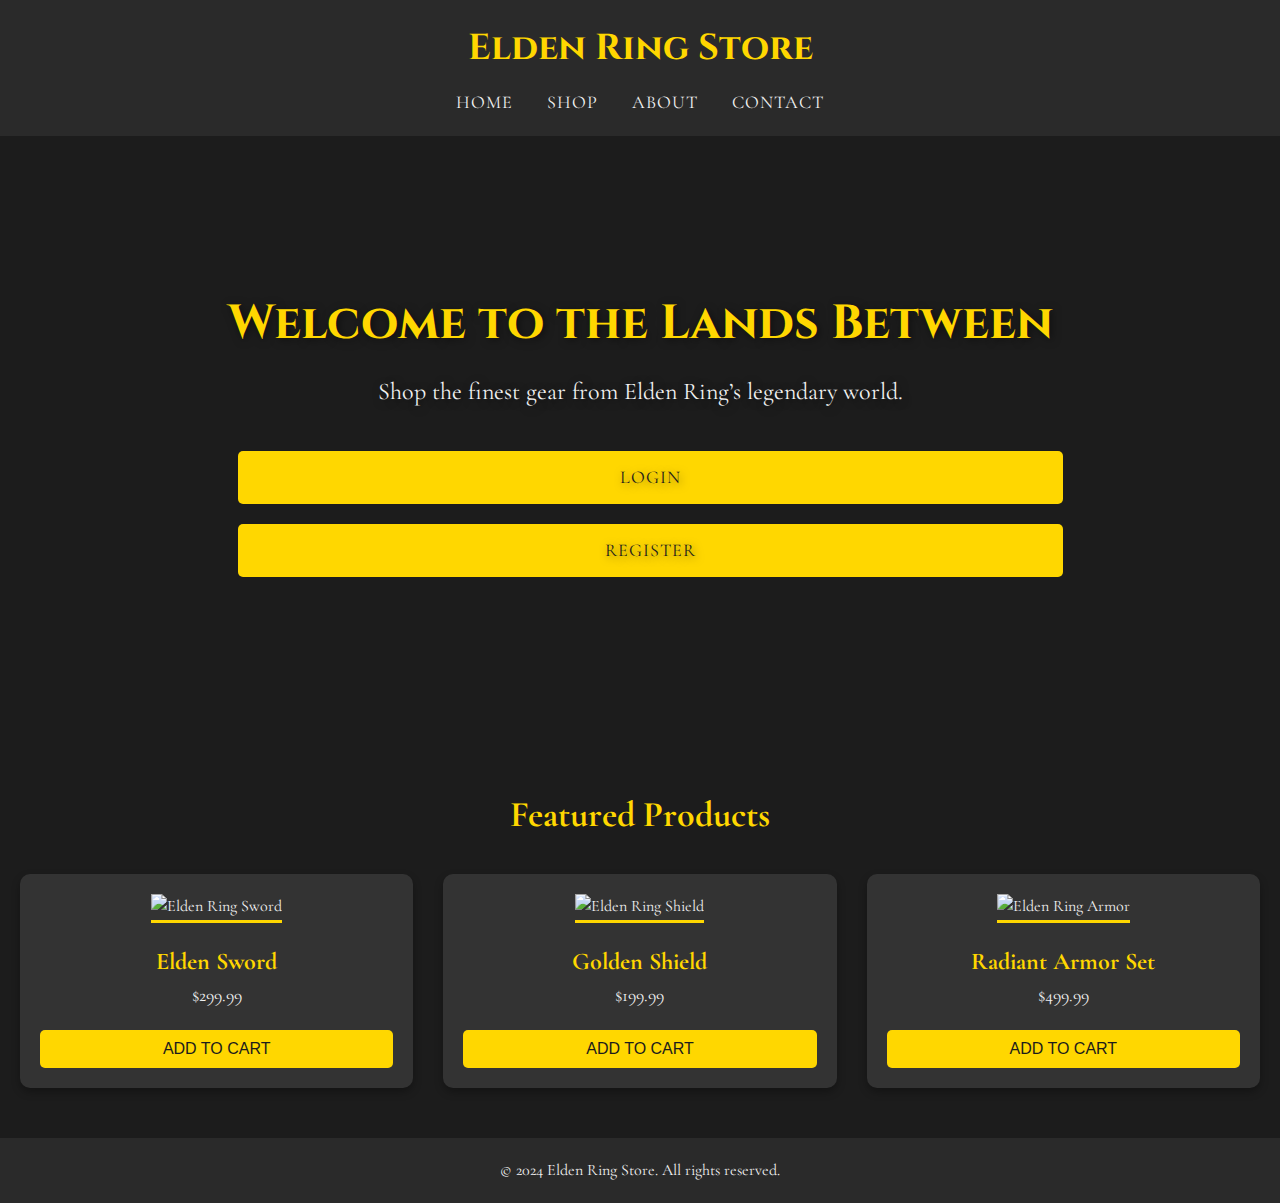
==== index.html @ 111ab296 "Frontend tamplate made mostly with AI, will polish manually later as it is not the focus of the proj" ====
<!DOCTYPE html>
<html lang="en">
<head>
    <meta charset="UTF-8">
    <meta name="viewport" content="width=device-width, initial-scale=1.0">
    <meta name="description" content="Elden Ring-inspired E-Commerce">
    <title>Elden Ring Store</title>
    <link href="https://fonts.googleapis.com/css2?family=Cormorant+Garamond&family=Cinzel:wght@700&display=swap" rel="stylesheet">
    <link rel="stylesheet" href="style.css">
</head>
<body>
    <header class="header">
        <div class="logo">
            <h1>Elden Ring Store</h1>
        </div>
        <nav class="nav">
            <ul>
                <li><a href="index.html">Home</a></li>
                <li><a href="shop.html">Shop</a></li>
                <li><a href="about.html">About</a></li>
                <li><a href="contact.html">Contact</a></li>
            </ul>
        </nav>
    </header>

    <!-- Hero Section with Login/Register Buttons -->
    <section class="hero">
        <div class="hero-text">
            <h2>Welcome to the Lands Between</h2>
            <p>Shop the finest gear from Elden Ring’s legendary world.</p>
            <div class="cta-buttons">
                <a href="login.html" class="btn hero-btn">Login</a>
                <a href="register.html" class="btn hero-btn">Register</a>
            </div>
        </div>
    </section>

    <!-- Featured Products Section -->
    <section class="products">
        <h2>Featured Products</h2>
        <div class="product-grid">
            <div class="product-card">
                <img src="sword.jpg" alt="Elden Ring Sword">
                <h3>Elden Sword</h3>
                <p>$299.99</p>
                <button class="btn">Add to Cart</button>
            </div>
            <div class="product-card">
                <img src="shield.jpg" alt="Elden Ring Shield">
                <h3>Golden Shield</h3>
                <p>$199.99</p>
                <button class="btn">Add to Cart</button>
            </div>
            <div class="product-card">
                <img src="armor.jpg" alt="Elden Ring Armor">
                <h3>Radiant Armor Set</h3>
                <p>$499.99</p>
                <button class="btn">Add to Cart</button>
            </div>
        </div>
    </section>

    <footer class="footer">
        <p>&copy; 2024 Elden Ring Store. All rights reserved.</p>
    </footer>

    <script src="script.js"></script>
</body>
</html>
---- style.css ----
* {
    margin: 0;
    padding: 0;
    box-sizing: border-box;
}

body {
    font-family: 'Cormorant Garamond', serif;
    background-color: #1c1c1c; /* Dark gray */
    color: #f1f1f1;
    line-height: 1.6;
}

header {
    background-color: #2a2a2a; /* Darker gray */
    padding: 20px;
    text-align: center;
}

header .logo h1 {
    font-family: 'Cinzel', serif;
    color: #ffd700; /* Gold accent */
    font-size: 36px;
}

header .nav ul {
    list-style: none;
    margin-top: 10px;
}

header .nav ul li {
    display: inline;
    margin: 0 15px;
}

header .nav ul li a {
    color: #f1f1f1;
    text-decoration: none;
    font-size: 18px;
    text-transform: uppercase;
    letter-spacing: 1px;
}

header .nav ul li a:hover {
    color: #ffd700;
}

.hero {
    background: url('elden-ring-hero-bg.jpg') center center/cover no-repeat;
    height: 500px;
    display: flex;
    justify-content: center;
    align-items: center;
    text-align: center;
    color: #f1f1f1;
    text-shadow: 2px 2px 8px rgba(0, 0, 0, 0.5);
}

.hero-text h2 {
    font-size: 48px;
    font-family: 'Cinzel', serif;
    color: #ffd700;
}

.hero-text p {
    font-size: 24px;
    margin-top: 10px;
}

.products {
    padding: 50px 20px;
    text-align: center;
}

.products h2 {
    font-size: 36px;
    margin-bottom: 30px;
    color: #ffd700;
}

.product-grid {
    display: grid;
    grid-template-columns: repeat(3, 1fr);
    gap: 30px;
}

.product-card {
    background-color: #333;
    border-radius: 10px;
    padding: 20px;
    text-align: center;
    box-shadow: 0 4px 8px rgba(0, 0, 0, 0.3);
    transition: transform 0.3s ease;
}

.product-card:hover {
    transform: scale(1.05);
}

.product-card img {
    max-width: 100%;
    height: auto;
    border-bottom: 3px solid #ffd700;
    margin-bottom: 20px;
}

.product-card h3 {
    font-size: 24px;
    color: #ffd700;
}

.product-card p {
    font-size: 18px;
    margin-bottom: 20px;
}

.product-card .btn {
    background-color: #ffd700;
    color: #1c1c1c;
    font-size: 16px;
    padding: 10px 20px;
    border: none;
    border-radius: 5px;
    cursor: pointer;
    transition: background-color 0.3s ease;
}

.product-card .btn:hover {
    background-color: #e0c200;
}

footer {
    background-color: #2a2a2a;
    color: #f1f1f1;
    text-align: center;
    padding: 20px;
}
/* General body and background */
body {
    font-family: 'Cormorant Garamond', serif;
    background-color: #1c1c1c; /* Dark gray */
    color: #f1f1f1;
    line-height: 1.6;
}

/* Header */
header {
    background-color: #2a2a2a; /* Darker gray */
    padding: 20px;
    text-align: center;
}

header .logo h1 {
    font-family: 'Cinzel', serif;
    color: #ffd700; /* Gold accent */
    font-size: 36px;
}

header .nav ul {
    list-style: none;
    margin-top: 10px;
}

header .nav ul li {
    display: inline;
    margin: 0 15px;
}

header .nav ul li a {
    color: #f1f1f1;
    text-decoration: none;
    font-size: 18px;
    text-transform: uppercase;
    letter-spacing: 1px;
}

header .nav ul li a:hover {
    color: #ffd700;
}

/* Authentication Form Styles */
.auth-section {
    display: flex;
    justify-content: center;
    align-items: center;
    height: 80vh;
}

.auth-container {
    background-color: #333;
    padding: 30px;
    border-radius: 10px;
    box-shadow: 0 4px 8px rgba(0, 0, 0, 0.3);
    width: 100%;
    max-width: 400px;
}

.auth-container h2 {
    font-size: 30px;
    color: #ffd700;
    text-align: center;
    margin-bottom: 20px;
}

.input-group {
    margin-bottom: 20px;
}

.input-group label {
    font-size: 18px;
    color: #ffd700;
}

.input-group input {
    width: 100%;
    padding: 12px;
    margin-top: 5px;
    background-color: #444;
    border: 2px solid #444;
    color: #f1f1f1;
    font-size: 16px;
    border-radius: 5px;
}

.input-group input:focus {
    border-color: #ffd700;
    outline: none;
}

.btn {
    background-color: #ffd700;
    color: #1c1c1c;
    font-size: 16px;
    padding: 15px 25px;
    width: 100%;
    border: none;
    border-radius: 5px;
    cursor: pointer;
    transition: background-color 0.3s ease;
    text-transform: uppercase;
}

.btn:hover {
    background-color: #e0c200;
}

p {
    text-align: center;
    color: #f1f1f1;
}

a {
    color: #ffd700;
    text-decoration: none;
}

a:hover {
    text-decoration: underline;
}

/* Footer */
footer {
    background-color: #2a2a2a;
    color: #f1f1f1;
    text-align: center;
    padding: 20px;
}
/* General body and background */
body {
    font-family: 'Cormorant Garamond', serif;
    background-color: #1c1c1c; /* Dark gray */
    color: #f1f1f1;
    line-height: 1.6;
}

/* Header */
header {
    background-color: #2a2a2a; /* Darker gray */
    padding: 20px;
    text-align: center;
}

header .logo h1 {
    font-family: 'Cinzel', serif;
    color: #ffd700; /* Gold accent */
    font-size: 36px;
}

header .nav ul {
    list-style: none;
    margin-top: 10px;
}

header .nav ul li {
    display: inline;
    margin: 0 15px;
}

header .nav ul li a {
    color: #f1f1f1;
    text-decoration: none;
    font-size: 18px;
    text-transform: uppercase;
    letter-spacing: 1px;
}

header .nav ul li a:hover {
    color: #ffd700;
}

/* Hero Section */
.hero {
    background: url('elden-ring-hero-bg.jpg') center center/cover no-repeat;
    height: 600px; /* Adjusted for the new buttons */
    display: flex;
    justify-content: center;
    align-items: center;
    text-align: center;
    color: #f1f1f1;
    text-shadow: 2px 2px 8px rgba(0, 0, 0, 0.5);
}

.hero-text h2 {
    font-size: 48px;
    font-family: 'Cinzel', serif;
    color: #ffd700;
}

.hero-text p {
    font-size: 24px;
    margin-top: 10px;
}

.cta-buttons {
    margin-top: 30px;
}

.cta-buttons .btn {
    background-color: #ffd700;
    color: #1c1c1c;
    font-size: 18px;
    padding: 12px 30px;
    border: none;
    border-radius: 5px;
    cursor: pointer;
    text-decoration: none;
    margin: 10px;
    display: inline-block;
    text-transform: uppercase;
    letter-spacing: 1px;
    transition: background-color 0.3s ease;
}

.cta-buttons .btn:hover {
    background-color: #e0c200;
}

.cta-buttons .btn:focus {
    outline: none;
}

/* Featured Products Section */
.products {
    padding: 50px 20px;
    text-align: center;
}

.products h2 {
    font-size: 36px;
    margin-bottom: 30px;
    color: #ffd700;
}

.product-grid {
    display: grid;
    grid-template-columns: repeat(3, 1fr);
    gap: 30px;
}

.product-card {
    background-color: #333;
    border-radius: 10px;
    padding: 20px;
    text-align: center;
    box-shadow: 0 4px 8px rgba(0, 0, 0, 0.3);
    transition: transform 0.3s ease;
}

.product-card:hover {
    transform: scale(1.05);
}

.product-card img {
    max-width: 100%;
    height: auto;
    border-bottom: 3px solid #ffd700;
    margin-bottom: 20px;
}

.product-card h3 {
    font-size: 24px;
    color: #ffd700;
}

.product-card p {
    font-size: 18px;
    margin-bottom: 20px;
}

.product-card .btn {
    background-color: #ffd700;
    color: #1c1c1c;
    font-size: 16px;
    padding: 10px 20px;
    border: none;
    border-radius: 5px;
    cursor: pointer;
    transition: background-color 0.3s ease;
}

.product-card .btn:hover {
    background-color: #e0c200;
}

/* Footer */
footer {
    background-color: #2a2a2a;
    color: #f1f1f1;
    text-align: center;
    padding: 20px;
}
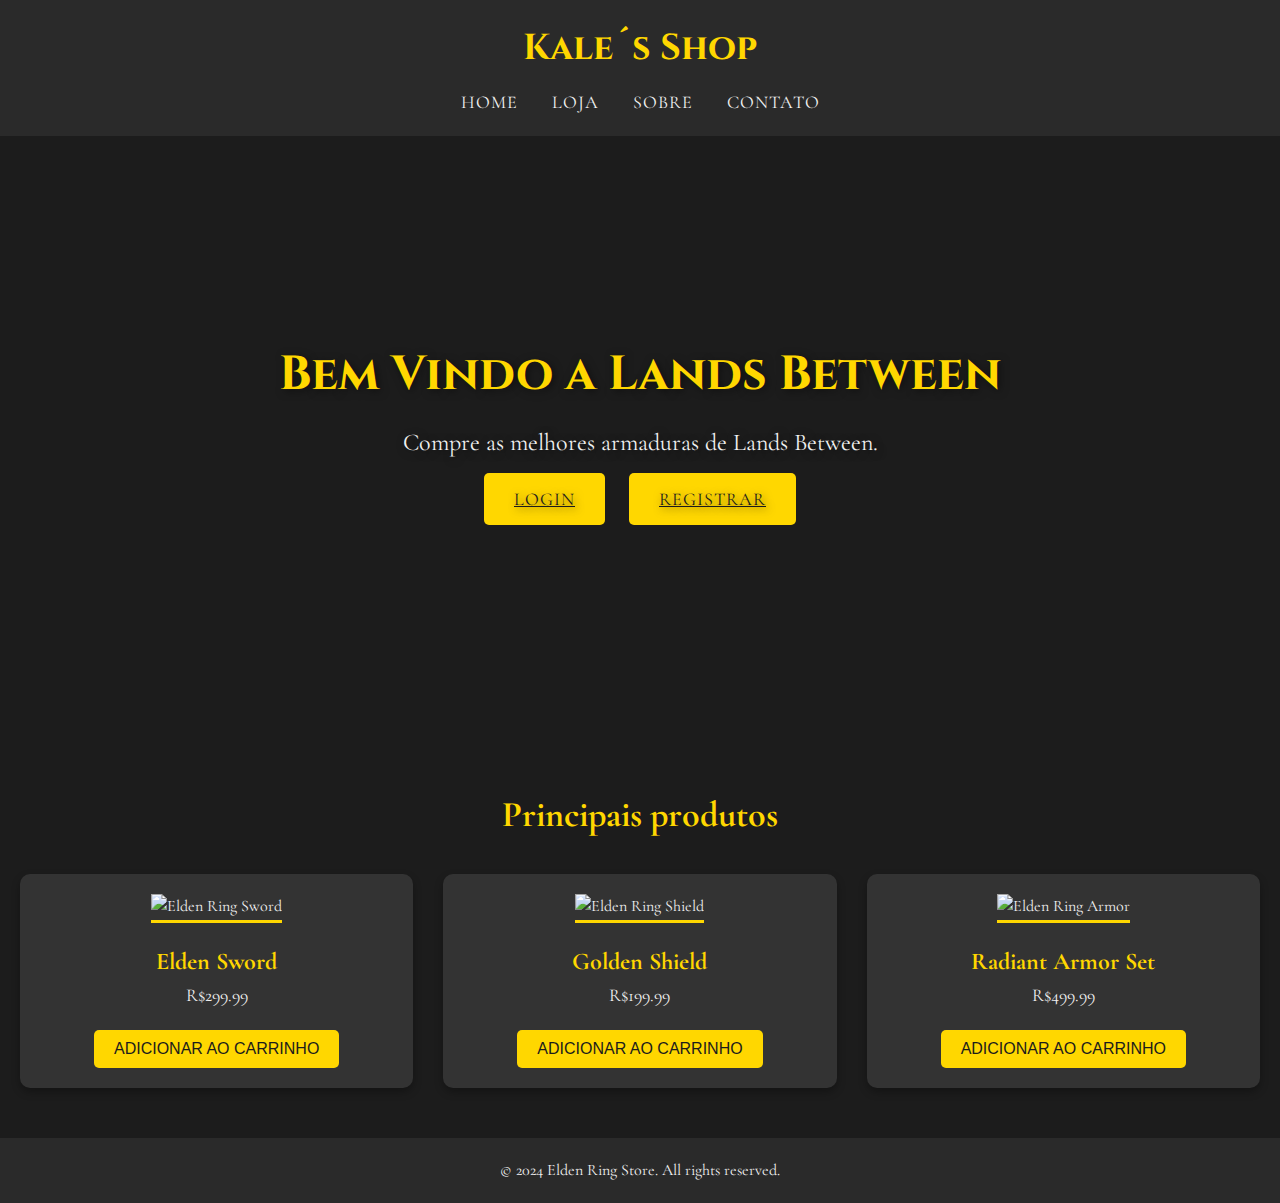
==== commit 5fb604b6: "stuff" ====
--- a/index.html
+++ b/index.html
@@ -1,61 +1,59 @@
 <!DOCTYPE html>
 <html lang="en">
+
 <head>
     <meta charset="UTF-8">
     <meta name="viewport" content="width=device-width, initial-scale=1.0">
-    <meta name="description" content="Elden Ring-inspired E-Commerce">
     <title>Elden Ring Store</title>
-    <link href="https://fonts.googleapis.com/css2?family=Cormorant+Garamond&family=Cinzel:wght@700&display=swap" rel="stylesheet">
+    <link href="https://fonts.googleapis.com/css2?family=Cormorant+Garamond&family=Cinzel:wght@700&display=swap"
+        rel="stylesheet">
     <link rel="stylesheet" href="style.css">
 </head>
+
 <body>
     <header class="header">
         <div class="logo">
-            <h1>Elden Ring Store</h1>
+            <h1>Kale´s Shop</h1>
         </div>
         <nav class="nav">
             <ul>
                 <li><a href="index.html">Home</a></li>
-                <li><a href="shop.html">Shop</a></li>
-                <li><a href="about.html">About</a></li>
-                <li><a href="contact.html">Contact</a></li>
+                <li><a href="Loja.html">Loja</a></li>
+                <li><a href="Sobre.html">Sobre</a></li>
+                <li><a href="Contato.html">Contato</a></li>
             </ul>
         </nav>
     </header>
-
-    <!-- Hero Section with Login/Register Buttons -->
     <section class="hero">
         <div class="hero-text">
-            <h2>Welcome to the Lands Between</h2>
-            <p>Shop the finest gear from Elden Ring’s legendary world.</p>
+            <h2>Bem Vindo a Lands Between</h2>
+            <p>Compre as melhores armaduras de Lands Between.</p>
             <div class="cta-buttons">
                 <a href="login.html" class="btn hero-btn">Login</a>
-                <a href="register.html" class="btn hero-btn">Register</a>
+                <a href="registrar.html" class="btn hero-btn">Registrar</a>
             </div>
         </div>
     </section>
-
-    <!-- Featured Products Section -->
-    <section class="products">
-        <h2>Featured Products</h2>
-        <div class="product-grid">
-            <div class="product-card">
+    <section class="produtos">
+        <h2>Principais produtos</h2>
+        <div class="produtos-grid">
+            <div class="produtos-card">
                 <img src="sword.jpg" alt="Elden Ring Sword">
                 <h3>Elden Sword</h3>
-                <p>$299.99</p>
-                <button class="btn">Add to Cart</button>
+                <p>R$299.99</p>
+                <button class="btn">Adicionar ao carrinho</button>
             </div>
-            <div class="product-card">
+            <div class="produtos-card">
                 <img src="shield.jpg" alt="Elden Ring Shield">
                 <h3>Golden Shield</h3>
-                <p>$199.99</p>
-                <button class="btn">Add to Cart</button>
+                <p>R$199.99</p>
+                <button class="btn">Adicionar ao carrinho</button>
             </div>
-            <div class="product-card">
+            <div class="produtos-card">
                 <img src="armor.jpg" alt="Elden Ring Armor">
                 <h3>Radiant Armor Set</h3>
-                <p>$499.99</p>
-                <button class="btn">Add to Cart</button>
+                <p>R$499.99</p>
+                <button class="btn">Adicionar ao carrinho</button>
             </div>
         </div>
     </section>
@@ -63,7 +61,6 @@
     <footer class="footer">
         <p>&copy; 2024 Elden Ring Store. All rights reserved.</p>
     </footer>
+</body>
 
-    <script src="script.js"></script>
-</body>
-</html>
+</html>--- a/style.css
+++ b/style.css
@@ -1,4 +1,6 @@
-* {
+*,
+*::before,
+*::after {
     margin: 0;
     padding: 0;
     box-sizing: border-box;
@@ -6,115 +8,13 @@
 
 body {
     font-family: 'Cormorant Garamond', serif;
-    background-color: #1c1c1c; /* Dark gray */
+    background-color: #1c1c1c;
     color: #f1f1f1;
     line-height: 1.6;
 }
 
-header {
-    background-color: #2a2a2a; /* Darker gray */
-    padding: 20px;
-    text-align: center;
-}
-
-header .logo h1 {
-    font-family: 'Cinzel', serif;
-    color: #ffd700; /* Gold accent */
-    font-size: 36px;
-}
-
-header .nav ul {
-    list-style: none;
-    margin-top: 10px;
-}
-
-header .nav ul li {
-    display: inline;
-    margin: 0 15px;
-}
-
-header .nav ul li a {
-    color: #f1f1f1;
-    text-decoration: none;
-    font-size: 18px;
-    text-transform: uppercase;
-    letter-spacing: 1px;
-}
-
-header .nav ul li a:hover {
-    color: #ffd700;
-}
-
-.hero {
-    background: url('elden-ring-hero-bg.jpg') center center/cover no-repeat;
-    height: 500px;
-    display: flex;
-    justify-content: center;
-    align-items: center;
-    text-align: center;
-    color: #f1f1f1;
-    text-shadow: 2px 2px 8px rgba(0, 0, 0, 0.5);
-}
-
-.hero-text h2 {
-    font-size: 48px;
-    font-family: 'Cinzel', serif;
-    color: #ffd700;
-}
-
-.hero-text p {
-    font-size: 24px;
-    margin-top: 10px;
-}
-
-.products {
-    padding: 50px 20px;
-    text-align: center;
-}
-
-.products h2 {
-    font-size: 36px;
-    margin-bottom: 30px;
-    color: #ffd700;
-}
-
-.product-grid {
-    display: grid;
-    grid-template-columns: repeat(3, 1fr);
-    gap: 30px;
-}
-
-.product-card {
-    background-color: #333;
-    border-radius: 10px;
-    padding: 20px;
-    text-align: center;
-    box-shadow: 0 4px 8px rgba(0, 0, 0, 0.3);
-    transition: transform 0.3s ease;
-}
-
-.product-card:hover {
-    transform: scale(1.05);
-}
-
-.product-card img {
-    max-width: 100%;
-    height: auto;
-    border-bottom: 3px solid #ffd700;
-    margin-bottom: 20px;
-}
-
-.product-card h3 {
-    font-size: 24px;
-    color: #ffd700;
-}
-
-.product-card p {
-    font-size: 18px;
-    margin-bottom: 20px;
-}
-
-.product-card .btn {
+
+.btn {
     background-color: #ffd700;
     color: #1c1c1c;
     font-size: 16px;
@@ -123,42 +23,34 @@
     border-radius: 5px;
     cursor: pointer;
     transition: background-color 0.3s ease;
-}
-
-.product-card .btn:hover {
+    text-transform: uppercase;
+}
+
+.btn:hover {
     background-color: #e0c200;
 }
 
-footer {
+.btn:focus {
+    outline: none;
+}
+
+
+header {
     background-color: #2a2a2a;
-    color: #f1f1f1;
-    text-align: center;
-    padding: 20px;
-}
-/* General body and background */
-body {
-    font-family: 'Cormorant Garamond', serif;
-    background-color: #1c1c1c; /* Dark gray */
-    color: #f1f1f1;
-    line-height: 1.6;
-}
-
-/* Header */
-header {
-    background-color: #2a2a2a; /* Darker gray */
     padding: 20px;
     text-align: center;
 }
 
 header .logo h1 {
     font-family: 'Cinzel', serif;
-    color: #ffd700; /* Gold accent */
+    color: #ffd700;
     font-size: 36px;
 }
 
 header .nav ul {
     list-style: none;
     margin-top: 10px;
+    padding: 0;
 }
 
 header .nav ul li {
@@ -172,13 +64,93 @@
     font-size: 18px;
     text-transform: uppercase;
     letter-spacing: 1px;
+    transition: color 0.3s ease;
 }
 
 header .nav ul li a:hover {
     color: #ffd700;
 }
 
-/* Authentication Form Styles */
+
+.hero {
+    background: url('elden-ring-hero-bg.jpg') center center/cover no-repeat;
+    height: 600px;
+    display: flex;
+    justify-content: center;
+    align-items: center;
+    text-align: center;
+    color: #f1f1f1;
+    text-shadow: 2px 2px 8px rgba(0, 0, 0, 0.5);
+}
+
+.hero-text h2 {
+    font-size: 48px;
+    font-family: 'Cinzel', serif;
+    color: #ffd700;
+}
+
+.hero-text p {
+    font-size: 24px;
+    margin-top: 10px;
+}
+
+.cta-buttons .btn {
+    font-size: 18px;
+    padding: 12px 30px;
+    margin: 10px;
+    display: inline-block;
+    letter-spacing: 1px;
+}
+
+
+.produtos {
+    padding: 50px 20px;
+    text-align: center;
+}
+
+.produtos h2 {
+    font-size: 36px;
+    margin-bottom: 30px;
+    color: #ffd700;
+}
+
+.produtos-grid {
+    display: grid;
+    grid-template-columns: repeat(3, 1fr);
+    gap: 30px;
+}
+
+.produtos-card {
+    background-color: #333;
+    border-radius: 10px;
+    padding: 20px;
+    text-align: center;
+    box-shadow: 0 4px 8px rgba(0, 0, 0, 0.3);
+    transition: transform 0.3s ease;
+}
+
+.produtos-card:hover {
+    transform: scale(1.05);
+}
+
+.produtos-card img {
+    max-width: 100%;
+    height: auto;
+    border-bottom: 3px solid #ffd700;
+    margin-bottom: 20px;
+}
+
+.produtos-card h3 {
+    font-size: 24px;
+    color: #ffd700;
+}
+
+.produtos-card p {
+    font-size: 18px;
+    margin-bottom: 20px;
+}
+
+
 .auth-section {
     display: flex;
     justify-content: center;
@@ -227,205 +199,10 @@
     outline: none;
 }
 
-.btn {
-    background-color: #ffd700;
-    color: #1c1c1c;
-    font-size: 16px;
-    padding: 15px 25px;
-    width: 100%;
-    border: none;
-    border-radius: 5px;
-    cursor: pointer;
-    transition: background-color 0.3s ease;
-    text-transform: uppercase;
-}
-
-.btn:hover {
-    background-color: #e0c200;
-}
-
-p {
-    text-align: center;
-    color: #f1f1f1;
-}
-
-a {
-    color: #ffd700;
-    text-decoration: none;
-}
-
-a:hover {
-    text-decoration: underline;
-}
-
-/* Footer */
+
 footer {
     background-color: #2a2a2a;
     color: #f1f1f1;
     text-align: center;
     padding: 20px;
 }
-/* General body and background */
-body {
-    font-family: 'Cormorant Garamond', serif;
-    background-color: #1c1c1c; /* Dark gray */
-    color: #f1f1f1;
-    line-height: 1.6;
-}
-
-/* Header */
-header {
-    background-color: #2a2a2a; /* Darker gray */
-    padding: 20px;
-    text-align: center;
-}
-
-header .logo h1 {
-    font-family: 'Cinzel', serif;
-    color: #ffd700; /* Gold accent */
-    font-size: 36px;
-}
-
-header .nav ul {
-    list-style: none;
-    margin-top: 10px;
-}
-
-header .nav ul li {
-    display: inline;
-    margin: 0 15px;
-}
-
-header .nav ul li a {
-    color: #f1f1f1;
-    text-decoration: none;
-    font-size: 18px;
-    text-transform: uppercase;
-    letter-spacing: 1px;
-}
-
-header .nav ul li a:hover {
-    color: #ffd700;
-}
-
-/* Hero Section */
-.hero {
-    background: url('elden-ring-hero-bg.jpg') center center/cover no-repeat;
-    height: 600px; /* Adjusted for the new buttons */
-    display: flex;
-    justify-content: center;
-    align-items: center;
-    text-align: center;
-    color: #f1f1f1;
-    text-shadow: 2px 2px 8px rgba(0, 0, 0, 0.5);
-}
-
-.hero-text h2 {
-    font-size: 48px;
-    font-family: 'Cinzel', serif;
-    color: #ffd700;
-}
-
-.hero-text p {
-    font-size: 24px;
-    margin-top: 10px;
-}
-
-.cta-buttons {
-    margin-top: 30px;
-}
-
-.cta-buttons .btn {
-    background-color: #ffd700;
-    color: #1c1c1c;
-    font-size: 18px;
-    padding: 12px 30px;
-    border: none;
-    border-radius: 5px;
-    cursor: pointer;
-    text-decoration: none;
-    margin: 10px;
-    display: inline-block;
-    text-transform: uppercase;
-    letter-spacing: 1px;
-    transition: background-color 0.3s ease;
-}
-
-.cta-buttons .btn:hover {
-    background-color: #e0c200;
-}
-
-.cta-buttons .btn:focus {
-    outline: none;
-}
-
-/* Featured Products Section */
-.products {
-    padding: 50px 20px;
-    text-align: center;
-}
-
-.products h2 {
-    font-size: 36px;
-    margin-bottom: 30px;
-    color: #ffd700;
-}
-
-.product-grid {
-    display: grid;
-    grid-template-columns: repeat(3, 1fr);
-    gap: 30px;
-}
-
-.product-card {
-    background-color: #333;
-    border-radius: 10px;
-    padding: 20px;
-    text-align: center;
-    box-shadow: 0 4px 8px rgba(0, 0, 0, 0.3);
-    transition: transform 0.3s ease;
-}
-
-.product-card:hover {
-    transform: scale(1.05);
-}
-
-.product-card img {
-    max-width: 100%;
-    height: auto;
-    border-bottom: 3px solid #ffd700;
-    margin-bottom: 20px;
-}
-
-.product-card h3 {
-    font-size: 24px;
-    color: #ffd700;
-}
-
-.product-card p {
-    font-size: 18px;
-    margin-bottom: 20px;
-}
-
-.product-card .btn {
-    background-color: #ffd700;
-    color: #1c1c1c;
-    font-size: 16px;
-    padding: 10px 20px;
-    border: none;
-    border-radius: 5px;
-    cursor: pointer;
-    transition: background-color 0.3s ease;
-}
-
-.product-card .btn:hover {
-    background-color: #e0c200;
-}
-
-/* Footer */
-footer {
-    background-color: #2a2a2a;
-    color: #f1f1f1;
-    text-align: center;
-    padding: 20px;
-}
